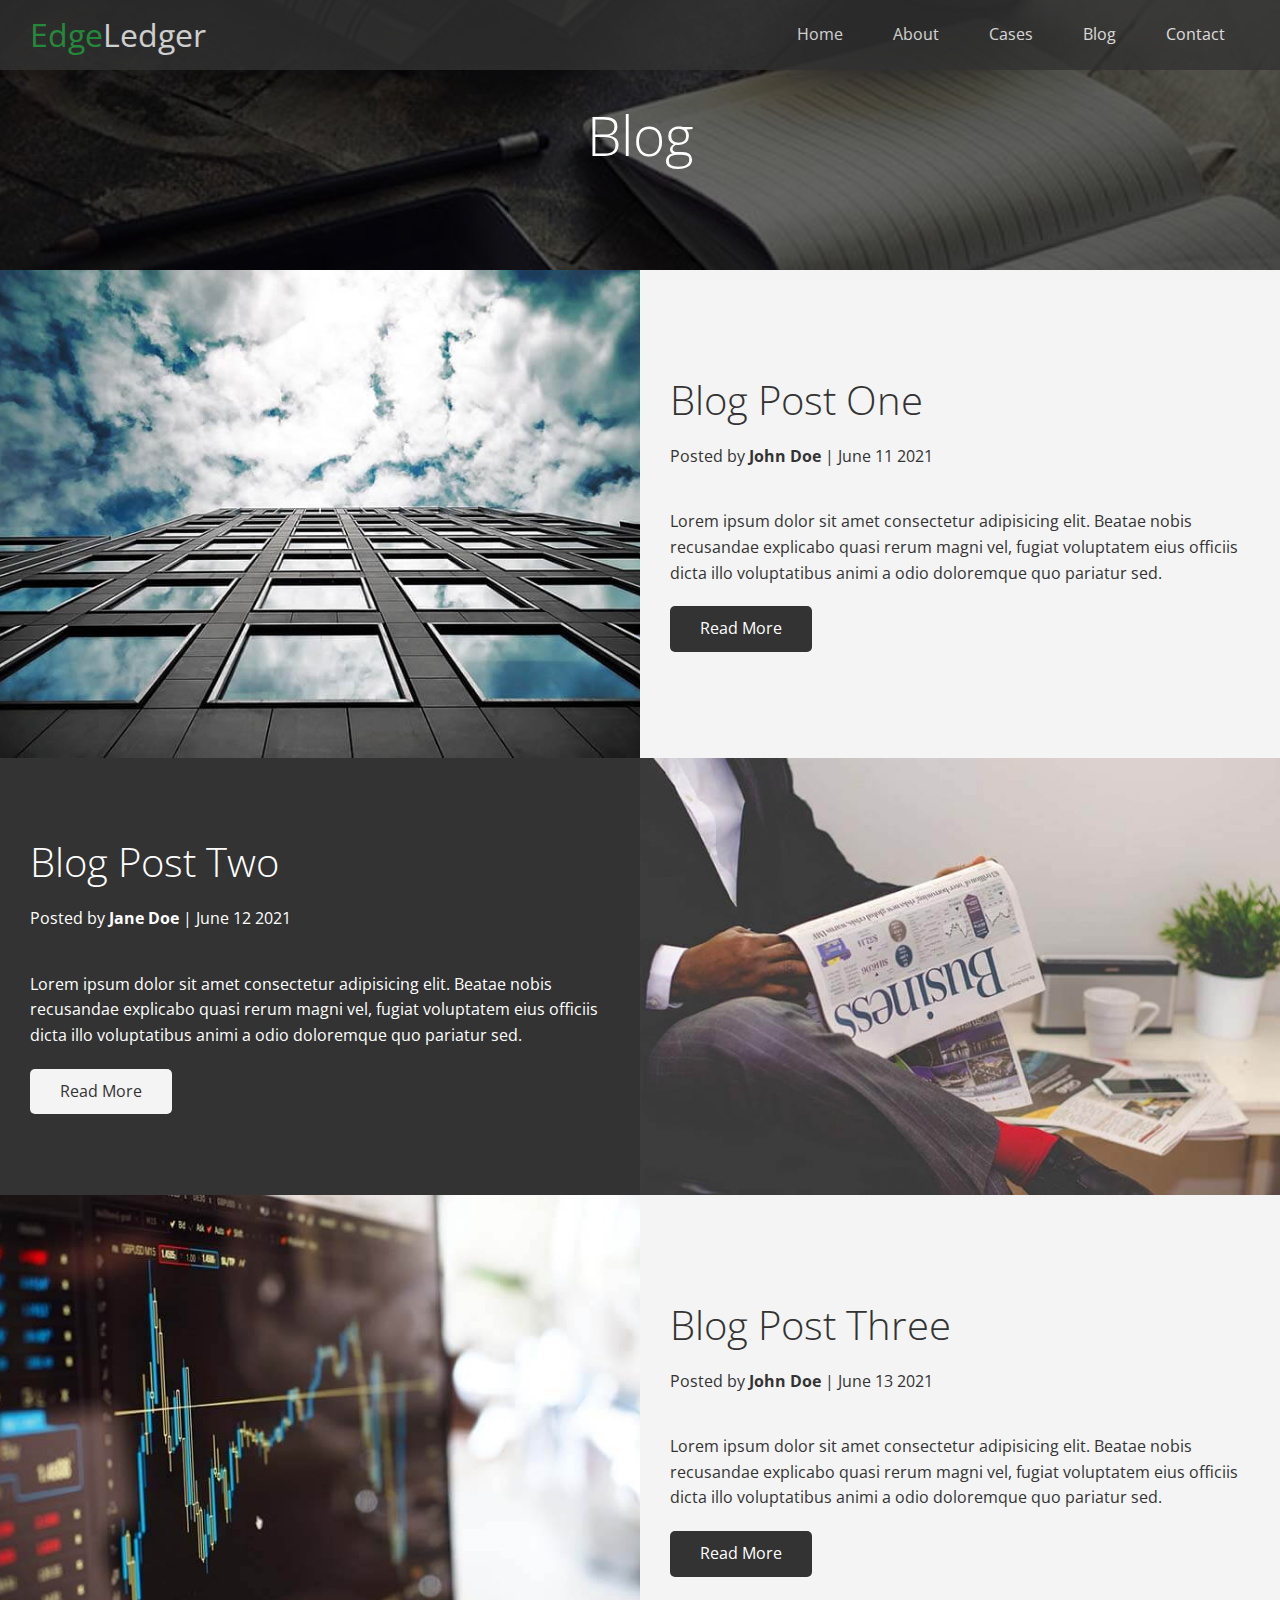
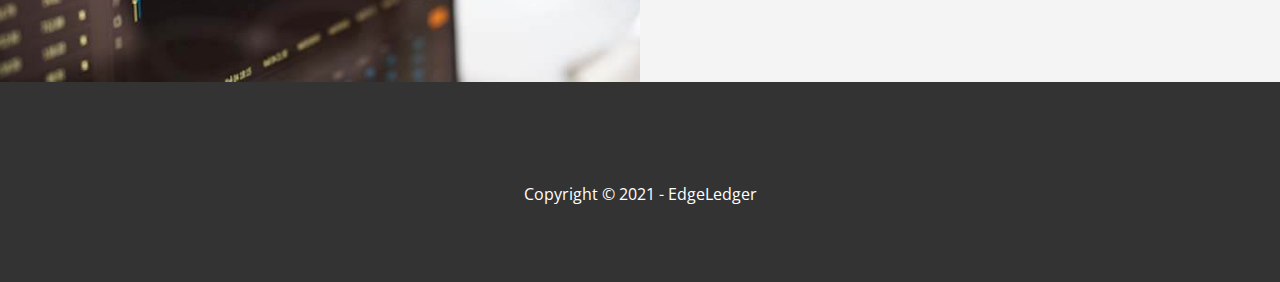
==== blog.html @ 625f8645 "Blog and Post Pages" ====
<!DOCTYPE html>
<html lang="en">
<head>
    <meta charset="UTF-8">
    <meta http-equiv="X-UA-Compatible" content="IE=edge">
    <meta name="viewport" content="width=device-width, initial-scale=1.0">
    <link rel="stylesheet" href="https://use.fontawesome.com/releases/v5.15.3/css/all.css" integrity="sha384-SZXxX4whJ79/gErwcOYf+zWLeJdY/qpuqC4cAa9rOGUstPomtqpuNWT9wdPEn2fk" crossorigin="anonymous">
    <link rel="stylesheet" href="css/utilities.css">
    <link rel="stylesheet" href="css/style.css">
    <title>Read Our Blog</title>
</head>
<body id="home">
    <header class="hero blog">
        <!-- Navbar -->
        <div id="navbar" class="navbar">
            <h1 class="logo">
                <span class="text-primary"><i class="fas fa-book-open"></i> Edge</span>Ledger
            </h1>
            <nav>
                <ul>
                    <li><a href="index.html">Home</a></li>
                    <li><a href="index.html#about">About</a></li>
                    <li><a href="index.html#cases">Cases</a></li>
                    <li><a href="index.html#blog">Blog</a></li>
                    <li><a href="index.html#contact">Contact</a></li>
                </ul>
            </nav>
        </div>
        <div class="content">
            <h1>Blog</h1>
        </div>
    </header>

    <main>
        <article class="flex-columns">
            <div class="row">
                <div class="column">
                    <div class="column-1">
                        <img src="images/blog/blog1.jpg" alt="">
                    </div>
                </div>
                <div class="column">
                    <div class="column-2 bg-light">
                        <h2>Blog Post One</h2>
                        <p class="meta">
                            <i class="fas fa-user"></i> Posted by <strong>John Doe</strong> | June 11 2021
                        </p>
                        <p>Lorem ipsum dolor sit amet consectetur adipisicing elit. Beatae nobis recusandae explicabo quasi rerum magni vel, fugiat voluptatem eius officiis dicta illo voluptatibus animi a odio doloremque quo pariatur sed.</p>
                        <a href="post.html" class="btn btn-dark">
                            <i class="fas fa-chevron-right"></i>
                             Read More
                        </a>
                    </div>
                </div>
            </div>
        </article>
        <article class="flex-columns flex-reverse">
            <div class="row">
                <div class="column">
                    <div class="column-1">
                        <img src="images/blog/blog2.jpg" alt="">
                    </div>
                </div>
                <div class="column">
                    <div class="column-2 bg-dark">
                        <h2>Blog Post Two</h2>
                        <p class="meta">
                            <i class="fas fa-user"></i> Posted by <strong>Jane Doe</strong> | June 12 2021
                        </p>
                        <p>Lorem ipsum dolor sit amet consectetur adipisicing elit. Beatae nobis recusandae explicabo quasi rerum magni vel, fugiat voluptatem eius officiis dicta illo voluptatibus animi a odio doloremque quo pariatur sed.</p>
                        <a href="post.html" class="btn btn-light">
                            <i class="fas fa-chevron-right"></i>
                             Read More
                        </a>
                    </div>
                </div>
            </div>
        </article>
        <article class="flex-columns">
            <div class="row">
                <div class="column">
                    <div class="column-1">
                        <img src="images/blog/blog3.jpg" alt="">
                    </div>
                </div>
                <div class="column">
                    <div class="column-2 bg-light">
                        <h2>Blog Post Three</h2>
                        <p class="meta">
                            <i class="fas fa-user"></i> Posted by <strong>John Doe</strong> | June 13 2021
                        </p>
                        <p>Lorem ipsum dolor sit amet consectetur adipisicing elit. Beatae nobis recusandae explicabo quasi rerum magni vel, fugiat voluptatem eius officiis dicta illo voluptatibus animi a odio doloremque quo pariatur sed.</p>
                        <a href="post.html" class="btn btn-dark">
                            <i class="fas fa-chevron-right"></i>
                             Read More
                        </a>
                    </div>
                </div>
            </div>
        </article>
    </main>

    <footer class="footer bg-dark">
        <div class="social">
            <a href=""><i class="fab fa-facebook fa-2x"></i></a>
            <a href=""><i class="fab fa-twitter fa-2x"></i></a>
            <a href=""><i class="fab fa-youtube fa-2x"></i></a>
            <a href=""><i class="fab fa-linkedin fa-2x"></i></a>
        </div>
        <p>Copyright &copy; 2021 - EdgeLedger</p>
    </footer>
</body>
</html>
---- css/utilities.css ----
/* Text colors */
.text-primary {
    color: #28a745;
}

.text-secondary {
    color: #0284d0;
}

/* Buttons and backgrounds*/
.btn {
    cursor: pointer;
    display: inline-block;
    padding: 10px 30px;
    color: #fff;
    background-color: #28a745;
    border: none;
    border-radius: 5px;
}

.btn:hover {
    opacity: 0.9;
}

.btn-primary, .bg-primary {
    color: #fff;
    background-color: #28a745;
}

.btn-secondary, .bg-secondary {
    color: #fff;
    background-color: #0284d0;
}

.btn-dark, .bg-dark {
    color: #fff;
    background-color: #333;
}

.btn-light, .bg-light {
    color: #333;
    background-color: #f4f4f4;
}

.btn-outline {
    background: transparent;
    border: 1px solid #fff;
}

/* Flex items */
.flex-items {
    display: flex;
    justify-content: center;
    align-items: center;
    text-align: center;
    height: 100%;
}

.flex-items > div {
    padding: 20px;
}

/* Flex columns */
.flex-columns.flex-reverse .row {
    flex-direction: row-reverse;
}
.flex-columns .row {
    display: flex;
    flex-direction: row;
    flex-wrap: wrap;
    width: 100%;
}

.flex-columns .row .column {
    display: flex;
    flex-direction: column;
    flex-basis: 100%;
    flex: 1;
}

.flex-columns .row .column .column-1,
.flex-columns .row .column .column-2 {
    height: 100%;
}

.flex-columns img {
    width: 100%;
    height: 100%;
    object-fit: cover;
}

.flex-columns .row .column .column-2 {
    display: flex;
    flex-direction: column;
    align-items: flex-start;
    justify-content: center;
    padding: 30px;
}

.flex-columns h2 {
    font-size: 40px;
    font-weight: 100;
}

.flex-columns h4 {
    margin-bottom: 10px;
}

.flex-columns p {
    margin: 20px 0;
}

/* Section header */
.section-header {
    padding: 30px;
    display: flex;
    flex-direction: column;
    align-items: center;
    justify-content: center;
    text-align: center;
}

.section-header h2 {
    font-size: 40px;
    margin: 20px 0;
}

.section-padding {
    padding: 20px 20px 40px;
}

/* Flex grid */
.flex-grid .row {
    display: flex;
    flex-wrap: wrap;
    padding: 0 4px;
}

.flex-grid .column {
    flex: 25%;
    max-width: 25%;
    padding: 0 4px;
}
---- css/style.css ----
@import url('https://fonts.googleapis.com/css2?family=Open+Sans:wght@300;400&display=swap');

* {
    box-sizing: border-box;
    margin: 0;
    padding: 0;
}

body {
    font-family: 'Open Sans', sans-serif;
    background: #fff;
    color: #333;
    line-height: 1.6;
}

ul {
    list-style: none;
}

a {
    color: #333;
    text-decoration: none;
}

h1, h2 {
    font-weight: 300;
    line-height: 1.2;
}

p {
    margin: 10px 0;
}

img {
    width: 100%;
}

/* Navbar */
#navbar {
    display: flex;
    justify-content: space-between;
    align-items: center;
    background-color: #333;
    color: #fff;
    opacity: 0.8;
    width: 100%;
    height: 70px;
    position: fixed;
    top: 0px;
    padding: 0 30px;
}

#navbar .logo {
    font-weight: 400;
}

#navbar a {
    color: #fff;
    padding: 10px 20px;
    margin: 0 5px;
}

#navbar a:hover {
    border-bottom: #28a745 2px solid;
}

#navbar nav ul {
    display: flex;
}

/* Header */
.hero {
    background: url(../images/home/showcase.jpg) no-repeat center center/cover;
    height: 100vh;
    position: relative;
    color: #fff;
}

.hero.blog {
    background: url(../images/home/blog.jpg) no-repeat center center/cover;
    height: 30vh;
}

.hero .content {
    display: flex;
    flex-direction: column;
    align-items: center;
    justify-content: center;
    text-align: center;
    height: 100%;
    padding: 0 20px;
}

.hero .content h1 {
    font-size: 55px;
}

.hero .content p {
    font-size: 23px;
    max-width: 600px;
    margin: 20px 0 30px;
}

/* .hero is position relative to this overlay which is position absolute */
.hero::before {
    /* we need this field even despite we don't need any content but just spaces */
    content: "";
    position: absolute;
    top: 0;
    left: 0;
    width: 100%;
    height: 100%;
    background: rgba(0,0,0,.6);
}

/* brings everything in .hero conteiner on top */
.hero * {
    z-index: 10;
}

/* Icons */
.icons {
    padding: 30px;
}

.icons h3 {
    font-weight: bold;
    margin-bottom: 15px;
}

.icons i {
    background-color: #28a745;
    color: #fff;
    padding: 1rem;
    border-radius: 50%;
    margin-bottom: 15px;
}

/* Cases section */
.cases img:hover {
    opacity: 0.7;
}

/* Team section */
.team img {
    border-radius: 50%;
}

/* Callback Form */
.callback-form {
    width: 100%;
    padding: 20px 0;
}

.callback-form label {
    display: block;
    margin-bottom: 5px;
}

.callback-form .form-control {
    margin-bottom: 15px;
}

.callback-form input {
    width: 100%;
    padding: 4px;
    height: 40px;
    border: #f5f5f5 1px solid;
}

.callback-form input:focus {
    outline-color: #28a745;
}

.callback-form .btn {
    padding: 12px 0;
    margin-top: 20px;
}

/* Post Page */
.post {
    padding: 50px 30px;
}

.post h2 {
    font-size: 40px;
    margin-bottom: 20px;
    padding-bottom: 10px;
    border-bottom: #ccc solid 1px;
}

.post .meta {
    margin-bottom: 30px;
}

.post img {
    width: 300px;
    border-radius: 50%;
    display: block;
    margin: 0 auto 30px;
}

/* Footer */
.footer {
    display: flex;
    flex-direction: column;
    align-items: center;
    justify-content: center;
    text-align: center;
    height: 200px;
}

.footer a {
    color: #fff;
}

.footer a:hover {
    color: #28a745;
}

.footer .social > * {
    margin: 0 15px;
}

/* Mobile */
@media (max-width: 768px) {
    #navbar {
        flex-direction: column;
        height: 120px;
        padding: 20px;
    }

    #navbar a {
        padding: 10px 10px;
        margin: 0 3px;
    }

    .flex-items {
        flex-direction: column;
    }

    .flex-columns .row .column,
    .flex-grid .column {
        flex: 100%;
        max-width: 100%;
    }

    .team img {
        width: 70%;
    }
}
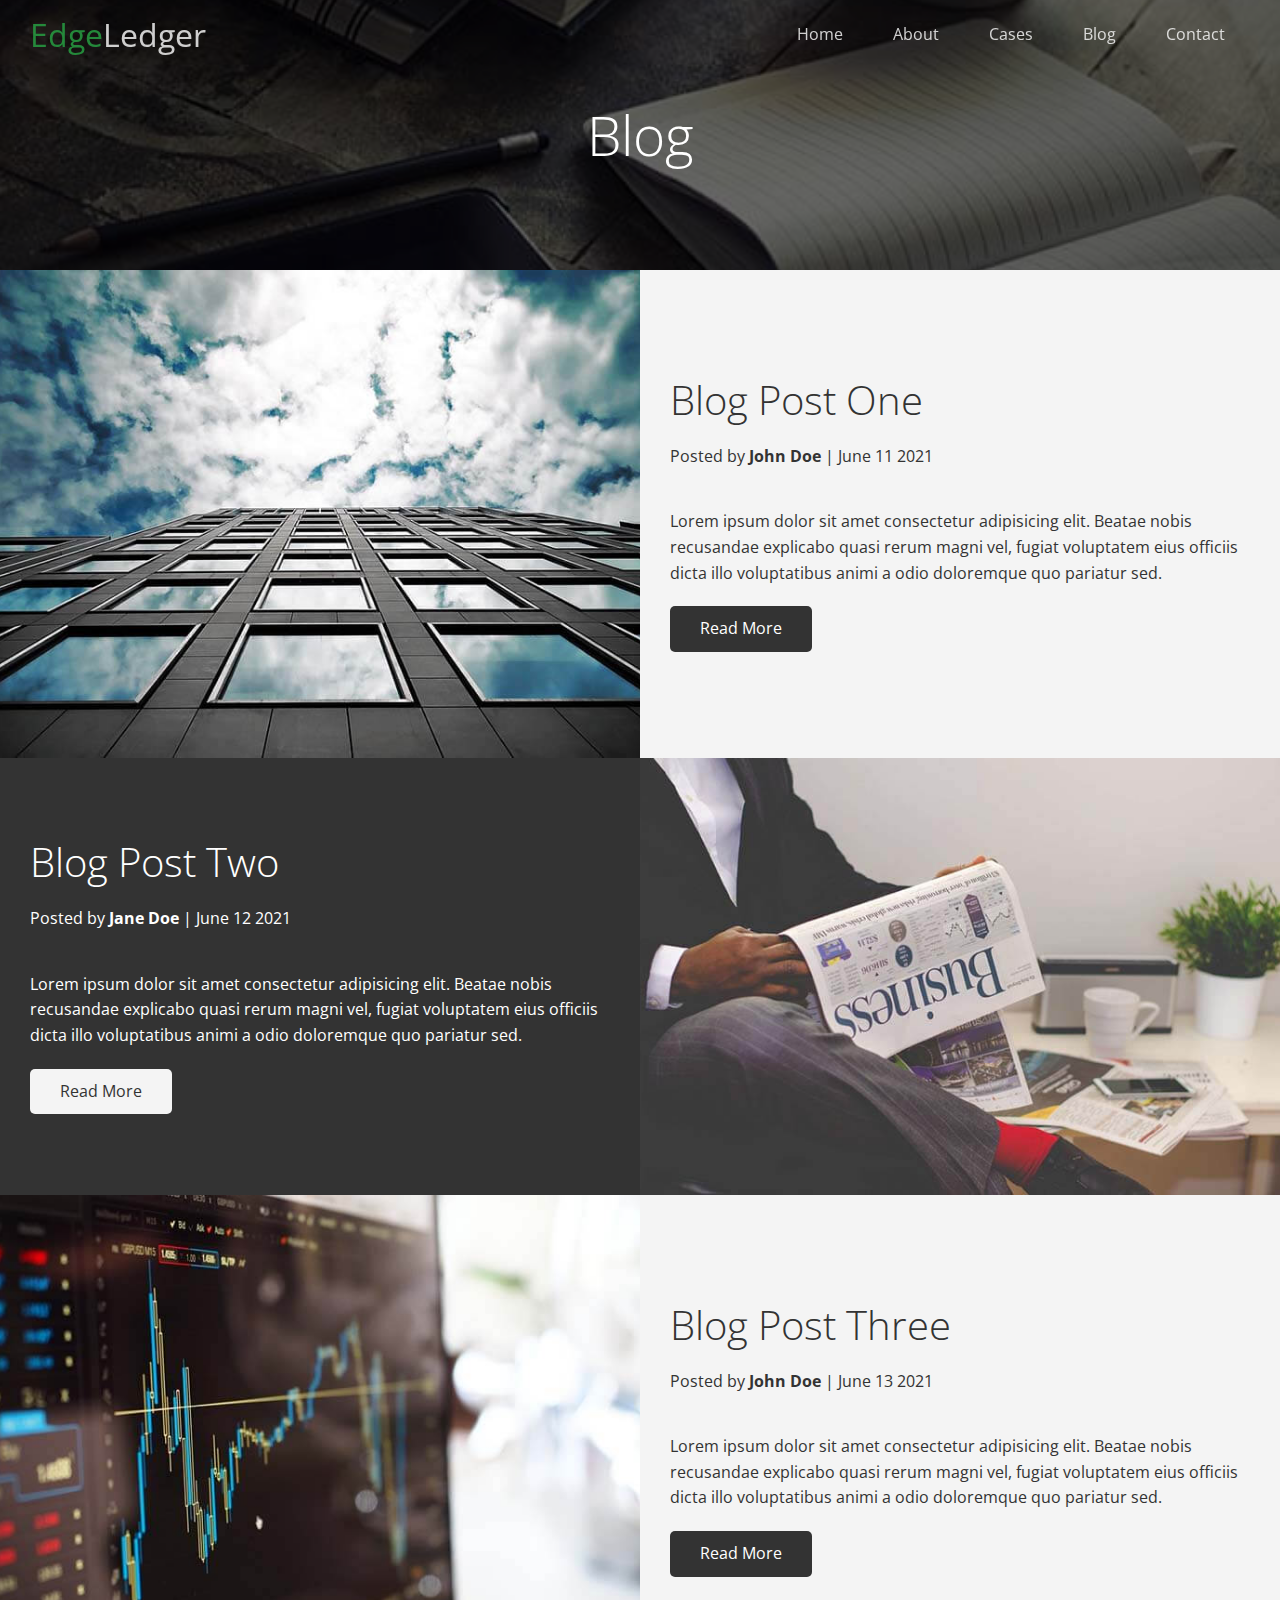
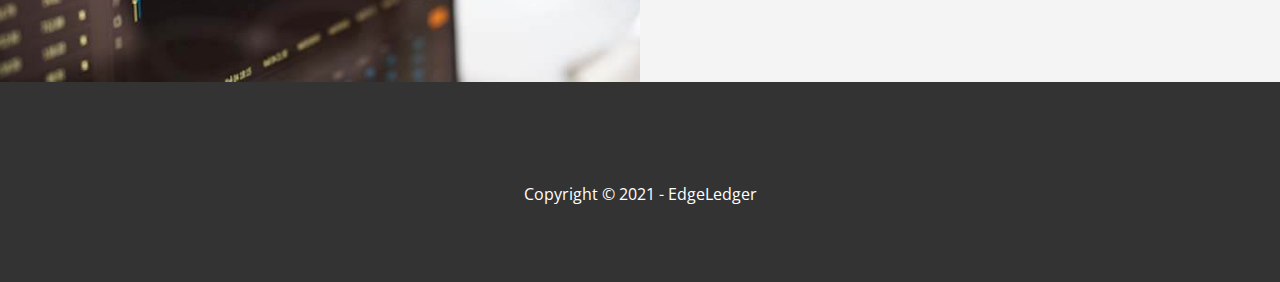
==== commit 64c7f4b0: "Some effects, added favicon" ====
--- a/blog.html
+++ b/blog.html
@@ -12,7 +12,7 @@
 <body id="home">
     <header class="hero blog">
         <!-- Navbar -->
-        <div id="navbar" class="navbar">
+        <div id="navbar" class="navbar top">
             <h1 class="logo">
                 <span class="text-primary"><i class="fas fa-book-open"></i> Edge</span>Ledger
             </h1>
@@ -109,5 +109,26 @@
         </div>
         <p>Copyright &copy; 2021 - EdgeLedger</p>
     </footer>
+
+    <script>
+        const navbar = document.querySelector("#navbar");
+        let scrolled = false;
+
+        window.onscroll = function() {
+            if(window.pageYOffset > 100) {
+                navbar.classList.remove("top");
+                if(!scrolled) {
+                    navbar.style.transform = "translateY(-70px)";
+                }
+                setTimeout(function() {
+                    navbar.style.transform = "translateY(0)";
+                    scrolled = true;
+                }, 200)
+            } else {
+                navbar.classList.add("top");
+                scrolled = false;
+            }
+        };
+    </script>
 </body>
 </html>--- a/css/style.css
+++ b/css/style.css
@@ -36,7 +36,7 @@
 }
 
 /* Navbar */
-#navbar {
+.navbar {
     display: flex;
     justify-content: space-between;
     align-items: center;
@@ -48,23 +48,28 @@
     position: fixed;
     top: 0px;
     padding: 0 30px;
-}
-
-#navbar .logo {
+    transition: .5s;
+}
+
+.navbar.top {
+    background: transparent;
+}
+
+.navbar .logo {
     font-weight: 400;
 }
 
-#navbar a {
+.navbar a {
     color: #fff;
     padding: 10px 20px;
     margin: 0 5px;
 }
 
-#navbar a:hover {
+.navbar a:hover {
     border-bottom: #28a745 2px solid;
 }
 
-#navbar nav ul {
+.navbar nav ul {
     display: flex;
 }
 
@@ -224,13 +229,13 @@
 
 /* Mobile */
 @media (max-width: 768px) {
-    #navbar {
+    .navbar {
         flex-direction: column;
         height: 120px;
         padding: 20px;
     }
 
-    #navbar a {
+    .navbar a {
         padding: 10px 10px;
         margin: 0 3px;
     }
